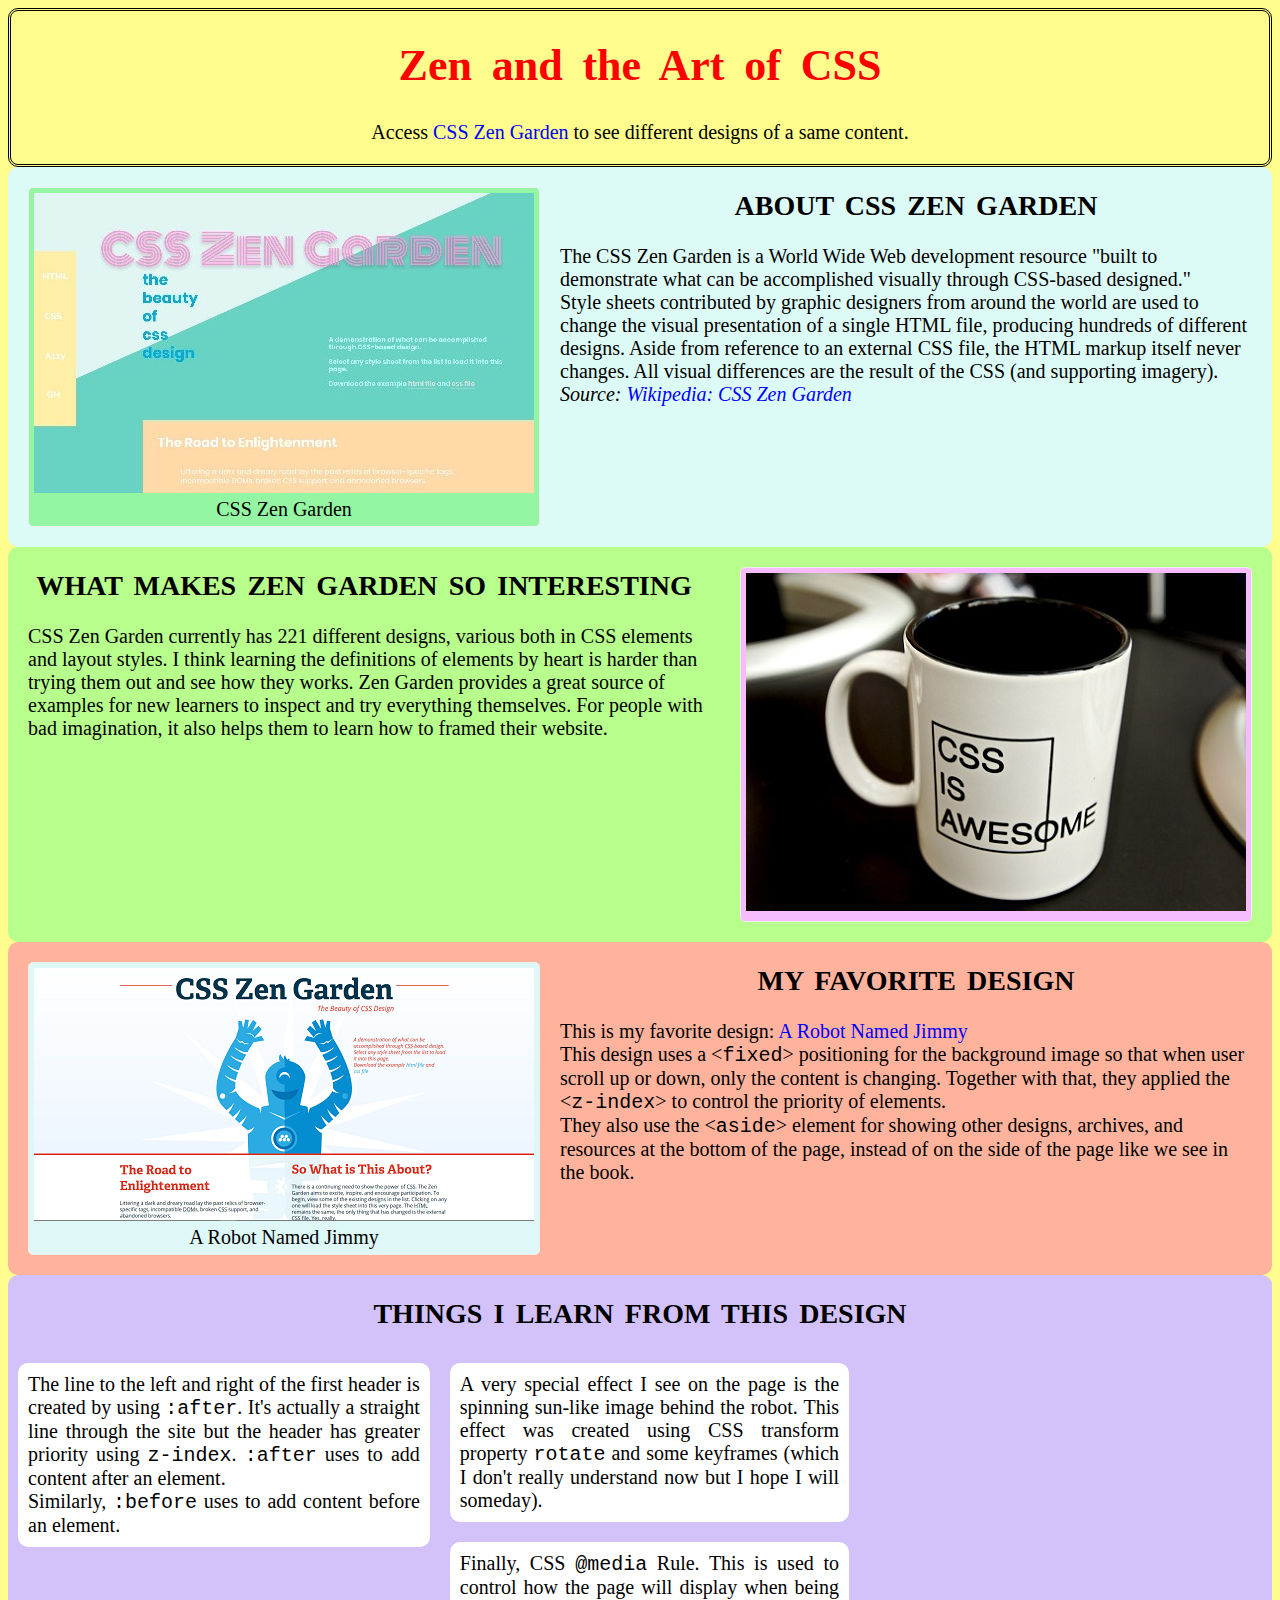
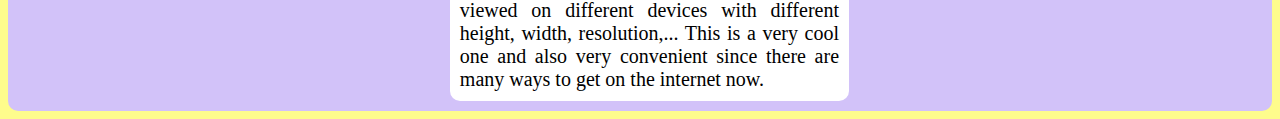
==== index.html @ 95f1fd36 "Added new files" ====
<!DOCTYPE html>
<html>
    <head>
        <link href="styles.css" type="text/css" rel="stylesheet" />
    </head>
    <body>
        <header>
            <h1>Zen and the Art of CSS</h1>
            <p>
                Access <a href="http://www.csszengarden.com/">CSS Zen Garden</a> to see different designs of a same content.
                <br />
            </p>
        </header>
        <div id="content">
            <article id="one">
                <figure>
                    <img src="ZenGarden.jpg" alt="CSS Zen Garden" />
                    <figcaption>CSS Zen Garden</figcaption>
                </figure>
                <h2>About CSS Zen Garden</h2>
                <p>
                    The CSS Zen Garden is a World Wide Web development resource "built to demonstrate what can be accomplished visually through CSS-based designed."<br />
                    Style sheets contributed by graphic designers from around the world are used to change the visual presentation of a single HTML file, producing hundreds of different designs. Aside from reference to an external CSS file, the HTML markup itself never changes. All visual differences are the result of the CSS (and supporting imagery).<br />
                    <i>Source: <a href="https://en.wikipedia.org/wiki/CSS_Zen_Garden">Wikipedia: CSS Zen Garden</a></i>
                </p>
            </article>
            <article id="two">
                <figure class="even">
                    <img src="CSS.jpeg" alt="CSS is awesome" />
                </figure>
                <h2>What makes Zen Garden so interesting</h2>
                <p>
                    CSS Zen Garden currently has 221 different designs, various both in CSS elements and layout styles. I think learning the definitions of elements by heart is harder than trying them out and see how they works. Zen Garden provides a great source of examples for new learners to inspect and try everything themselves. For people with bad imagination, it also helps them to learn how to framed their website.
                </p>
            </article>
            <article id="three">
                <figure>
                    <img src="Capture.PNG" alt="A Robot Named Jimmy" />
                    <figcaption>A Robot Named Jimmy</figcaption>
                </figure>
                <h2>My favorite design</h2>
                <p>
                    This is my favorite design: <a href="http://www.csszengarden.com/215/">A Robot Named Jimmy</a> <br />
                    This design uses a &lt;<code>fixed</code>&gt; positioning for the background image so that when user scroll up or down, only the content is changing. Together with that, they applied the &lt;<code>z-index</code>&gt; to control the priority of elements.
                    <br />
                    They also use the &lt;<code>aside</code>&gt; element for showing other designs, archives, and resources at the bottom of the page, instead of on the side of the page like we see in the book.
                </p>
            </article>
            <article class="center" id="four">
                <h2>Things I learn from this design</h2>
                <p class="column1of3">
                    The line to the left and right of the first header is created by using <code>:after</code>. It's actually a straight line through the site but the header has greater priority using <code>z-index</code>. <code>:after</code> uses to add content after an element. <br />Similarly, <code>:before</code> uses to add content before an element.
                </p>
                <p class="column2of3">
                    A very special effect I see on the page is the spinning sun-like image behind the robot. This effect was created using CSS transform property <code>rotate</code> and some keyframes (which I don't really understand now but I hope I will someday).
                </p>
                <p class="column3of3">
                    Finally, CSS <code>@media</code> Rule. This is used to control how the page will display when being viewed on different devices with different height, width, resolution,... This is a very cool one and also very convenient since there are many ways to get on the internet now.
                </p>
            </article>
        </div>
    </body>
</html>
---- styles.css ----
header, section, footer, aside, nav, article, figure, figcaption
{
    display: block;
}

body
{
    font-family: cursive;
    font-size: 20px;
    text-align: center;
    background-color: #FEFC8C;
    overflow: scroll;
}

header
{
    border-style: double;
    border-color: black;
    border-radius: 10px;
}

h1
{
    font-size: 44px;
    word-spacing: 0.2em;
    color: red;
}

h2
{
    font-size: 28px;
    word-spacing: 0.15em;
    text-transform: uppercase;
}

a
{
    text-decoration: none;
    color: blue;
}

a:visited
{
    color: purple;
}

a:hover
{
    text-decoration: underline;
    color: lawngreen;
}

figure
{
    float: left;
    width: 500px;
    padding: 5px;
    margin: 20px;
    border: 1px solid #eeeeee;
    border-radius: 5px;
}

figure.even
{
    float: right;
}

article>p
{
    text-align: left;
    margin: 20px;
}

article
{
    clear: both;
    overflow: auto;
    width: 100%;
    border-radius: 10px;
}

#one
{
    background-color: #DDFBF6;
}

#two
{
    background-color: #B7FE8C;
}

#three
{
    background-color: #FFB39D;
}

#four
{
    background-color: #D2C2F9;
}

#one>figure
{
    background-color: #94F6A2;
}

#two>figure
{
    background-color: #F6BCFD;
}

#three>figure
{
    background-color: #DDF8F6;  
}

article.center
{
    text-align: center;
}

article.center>p
{
    background-color: white;
    border-radius: 10px;
    padding: 10px;
}

.column1of3
{
    width: 31%;
    float: left;
    margin: 10px;
    text-align: justify;
}

.column2of3
{
    width: 30%;
    float: left;
    margin: 10px;
    text-align: justify;
}

.column3of3
{
    width: 30%;
    float: left;
    margin: 10px;
    text-align: justify;
}
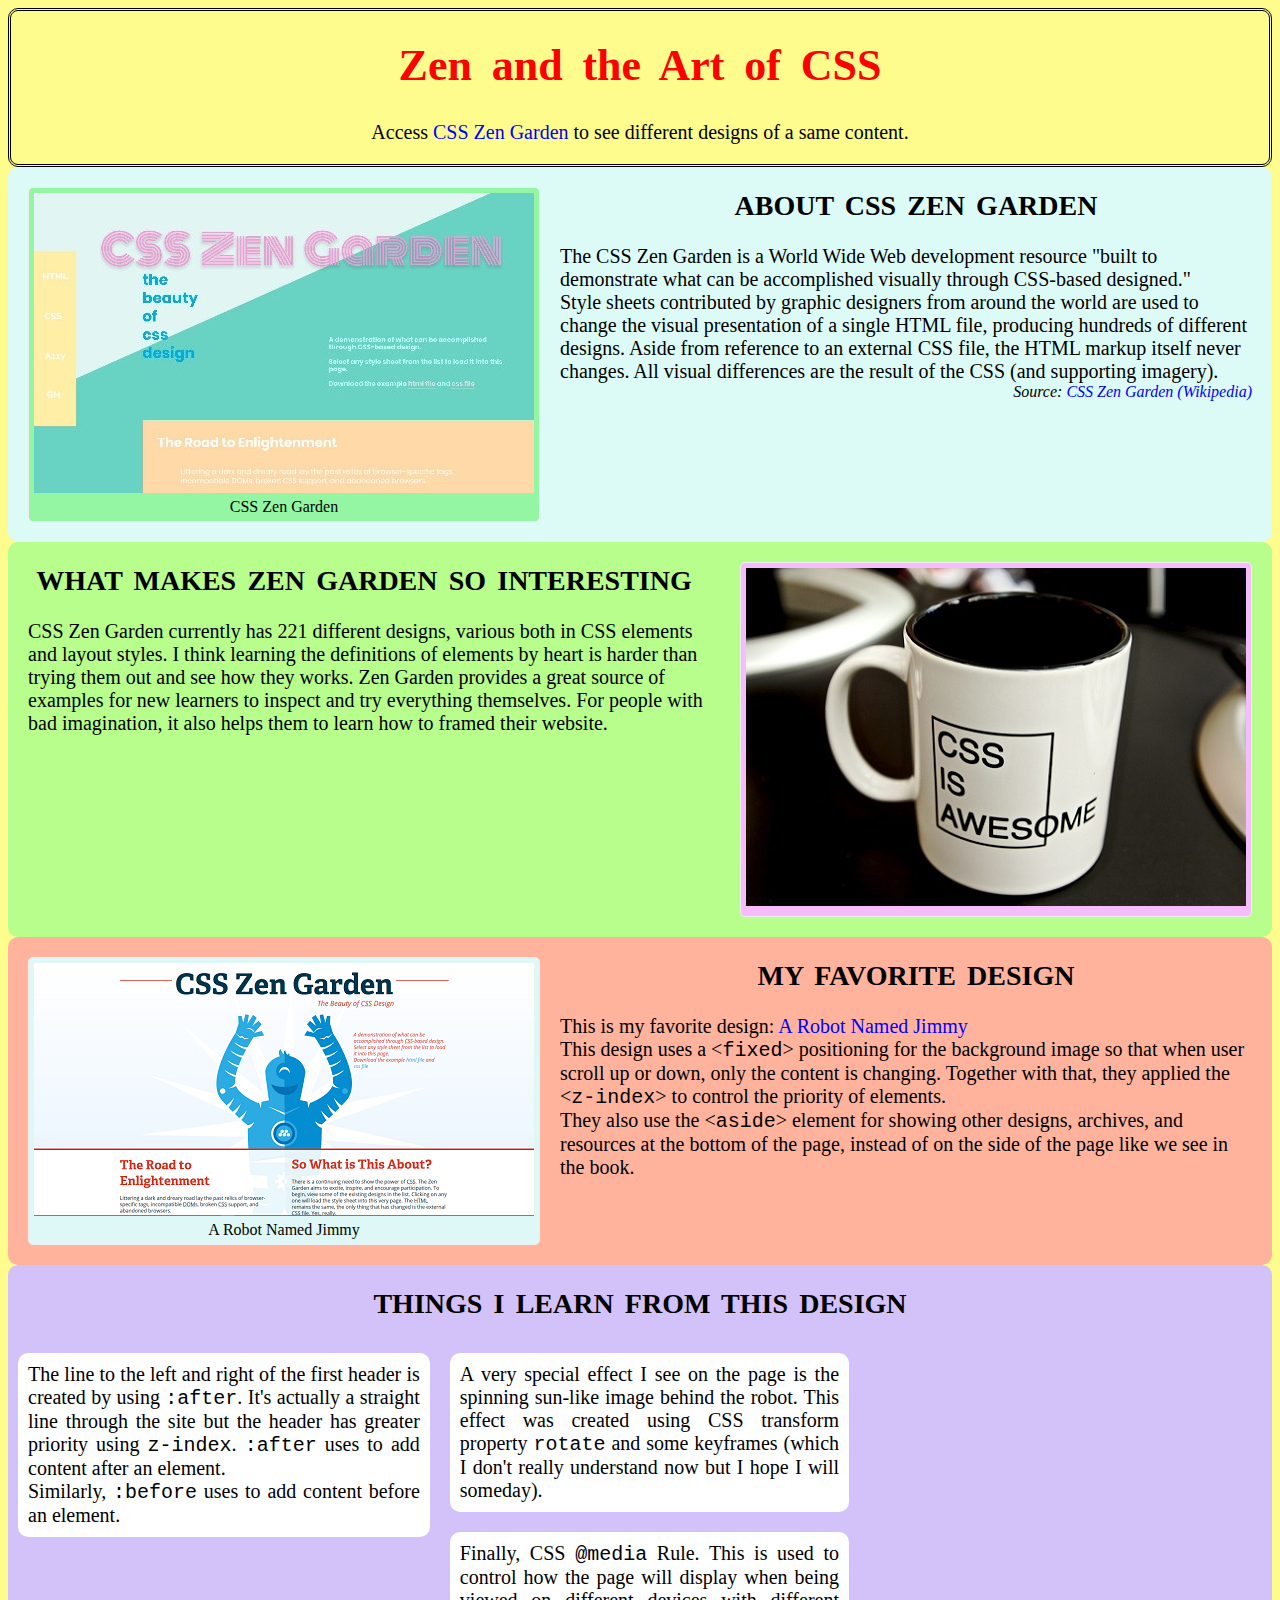
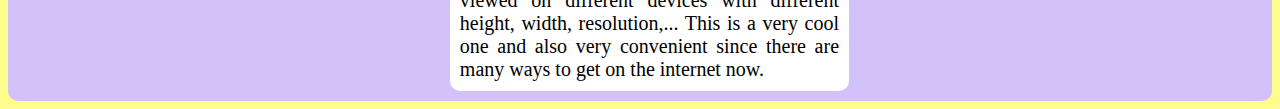
==== commit fbeffe2b: "Modified styles.css" ====
--- a/index.html
+++ b/index.html
@@ -21,7 +21,7 @@
                 <p>
                     The CSS Zen Garden is a World Wide Web development resource "built to demonstrate what can be accomplished visually through CSS-based designed."<br />
                     Style sheets contributed by graphic designers from around the world are used to change the visual presentation of a single HTML file, producing hundreds of different designs. Aside from reference to an external CSS file, the HTML markup itself never changes. All visual differences are the result of the CSS (and supporting imagery).<br />
-                    <i>Source: <a href="https://en.wikipedia.org/wiki/CSS_Zen_Garden">Wikipedia: CSS Zen Garden</a></i>
+                    <span id="source"><i>Source: <a href="https://en.wikipedia.org/wiki/CSS_Zen_Garden">CSS Zen Garden (Wikipedia)</a></i></span>
                 </p>
             </article>
             <article id="two">
--- a/styles.css
+++ b/styles.css
@@ -148,4 +148,15 @@
     float: left;
     margin: 10px;
     text-align: justify;
+}
+
+#source
+{
+    float: right;
+    font-size: 16px;
+}
+
+figcaption
+{
+    font-size: 16px;
 }